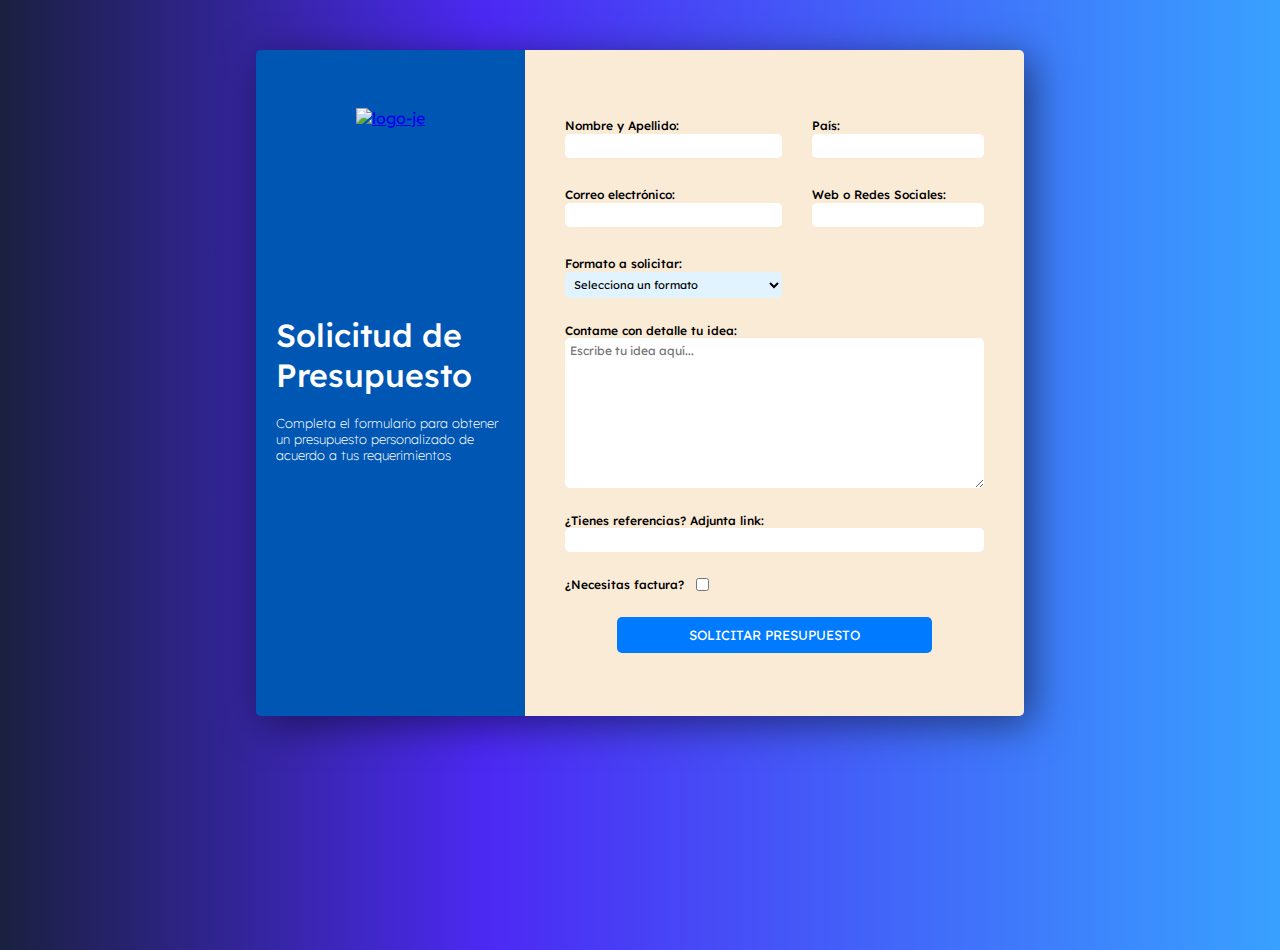
==== form.html @ 6f00ca85 "cambio en las rutas de estilo" ====
<!DOCTYPE html>
<html lang="en">

<head>
  <meta charset="UTF-8">
  <meta name="viewport" content="width=device-width, initial-scale=1.0">
  <link rel="preconnect" href="https://fonts.googleapis.com">
  <link rel="preconnect" href="https://fonts.gstatic.com" crossorigin>
  <link href="https://fonts.googleapis.com/css2?family=Lexend+Deca:wght@100..900&display=swap" rel="stylesheet">  
  <link rel="shortcut icon" href="/logos/logo-je.png" type="image/x-icon">
  <title>Presupuesto</title>
  <link rel="stylesheet" href="stylo.css">
</head>

<body class="bodyForm">
  <div class="formPresupuesto">
    <div class="infoForm">
      <div class="infoUno">
        <a href="/index.html"> <img class="logo" src="/logos/logo-je.png" alt="logo-je"></a>
      </div>
      <div class="infoDos">
        <h1>Solicitud de Presupuesto</h1>
        <h2>Completa el formulario para obtener un presupuesto personalizado de acuerdo a tus requerimientos</h2>
      </div>
    </div>

    <div class="container">
      <form action="https://formsubmit.co/contacto.satmedia@gmail.com" method="POST" id="budgetForm">
        <div class="grupo">
          <div class="form-group1">
            <label for="name">Nombre y Apellido:</label>
            <input class="inputIzq" type="text" id="name" name="name" required>
          </div>
          <div class="form-group2">
            <label for="name">País:</label>
            <input type="text" id="name" name="name" required>
          </div>
        </div>

        <div class="grupo">
          <div class="form-group1">
            <label class="inputIzq" for="email">Correo electrónico:</label>
            <input type="email" id="email" name="email" required>
          </div>
          <div class="form-group2">
            <label for="website">Web o Redes Sociales:</label>
            <input type="text" id="website" name="website" required>
          </div>
        </div>

        <div class="grupo2">
          <div class="form-group1">
            <label class="inputIzq" for="format">Formato a solicitar:</label>
            <select class="lista" id="format" name="format" required>
              <option value="">Selecciona un formato</option>
              <option value="short_form">Short Form Content</option>
              <option value="elearning">E-Learning</option>
              <option value="institucional">Institucional</option>
              <option value="promo">Promo</option>
              <option value="otro">Otro</option>
            </select>
          </div>
          <div class="form-group2" id="otherFormat" style="display:none;">
            <label for="other">Especifica:</label>
            <select class="lista" id="other" name="other">
              <option value="miniaturas">Miniaturas de Video</option>
              <option value="flyers">Flyers & Web Banner</option>
              <option value="editorial">Diseño Editorial</option>
            </select>
          </div>
        </div>

        <div class="form-group3">
          <label for="idea">Contame con detalle tu idea:</label>
          <textarea id="idea" name="idea" placeholder="Escribe tu idea aquí..." rows="12" style="height: 150px;"
            required></textarea>
        </div>

        <div class="form-group3">
          <label for="references">¿Tienes referencias? Adjunta link:</label>
          <input type="text" id="references" name="references">
        </div>
        <div class="form-group3 factura">
          <label for="invoice">¿Necesitas factura?</label>
          <input type="checkbox" id="invoice" name="invoice">
        </div>
        <button type="submit" id="submitBtn">SOLICITAR PRESUPUESTO</button>
      </form>
    </div>
  </div>

  <div class="alert" id="successMessage" style="display:none;">
    <img src="/logos/logo-succesful.png" alt="logo-succesful">
    <p>¡Tu solicitud fue enviada con éxito!</p>
    <p>En 24 hs me comunico contigo.</p>
  </div>
  </div>

  <script src="script.js"></script>
</body>

</html>
---- stylo.css ----
* {
    margin: 0;
    padding: 0;
    box-sizing: border-box;
    font-family: "Lexend Deca", sans-serif;
    font-optical-sizing: auto;
    font-weight: <weight>;
    font-style: normal;
}

.lexend-deca-<uniquifier> {
    font-family: "Lexend Deca", sans-serif;
    font-optical-sizing: auto;
    font-weight: <weight>;
    font-style: normal;
  }

body {
    background: linear-gradient(90deg, rgb(26, 32, 64) 0%, rgba(76, 41, 243, 1) 38%, rgba(56, 161, 255, 1) 100%);
    margin: 0; /* Asegura que no haya margen */
    padding: 0; /* Asegura que no haya relleno */
    min-height: 100vh; /* Para que el body ocupe toda la altura de la ventana */
}

.formPresupuesto {
    display: flex;
    align-items: center;
    align-content: center;
    margin: 50px auto;
    width: 60vw;
    height: 74vh;
    border-radius: 5px;
    box-shadow: 8px 8px 40px 0px rgba(0, 0, 0, 0.50);
}

.infoForm {
    display: flex;
    flex-direction: column;
    width: 35%;
    height: 100%;
    background-color: #0056b3;
    justify-content: center;
    align-items: center;
    padding: 20px;
    border-radius: 5px 0 0 5px;

    h1 {
        font-weight: 500;
        font-size: 200%;
        color: rgb(255, 255, 255);
    }

    h2 {
        font-weight: 200;
        font-size: small;
        color: rgb(255, 255, 255);
    }

}

.infoUno {
    width: 100%;
    height: 20%;
    display: flex;
    align-items: center;
    flex-direction: column;
    justify-content: center;
    text-align: center;
}

.infoDos {
    width: 100%;
    height: 80%;
    display: flex;
    align-items: center;
    flex-direction: column;
    justify-content: flex-start;
    margin-top: 150px;

    h2 {
        margin-top: 20px;
    }
}

.logo {
    width: 15%;
}

.container {
    display: flex;
    width: 65%;
    height: 100%;
    background-color: antiquewhite;
    padding: 25px;
    justify-content: center;
    align-items: center;
    border-radius: 0 5px 5px 0;

}

.grupo {
    width: 100%;
    display: flex;
    margin-bottom: 15px;
    flex-direction: row;
    align-items: center;
    align-content: center;
    justify-content: center;

    input {
        width: 100%;
    }
}

.grupo2 {
    width: 100%;
    display: flex;
    margin-bottom: 15px;
    flex-direction: row;
    align-items: center;
    align-content: center;

    input {
        width: 100%;
    }
}

.form-group1 {
    width: 55%;
    height: 100%;
    padding: 0 15px 10px 15px;

    select {
        width: 100%;
    }
}

.form-group2 {
    width: 45%;
    padding: 0 15px 10px 15px;

    select {
        width: 100%;
    }
}

.form-group3 {
    width: 100%;
    display: flex;
    flex-direction: column;
    padding: 0 15px 10px 15px;
    margin-bottom: 15px;

    textarea,
    input {
        width: 100%;
    }
}

label {
    font-size: 75%;
    font-weight: 500;
}


input[type="text"],
input[type="email"],
textarea,
select {
    padding: 5px;
    border: none;
    border-radius: 5px;
    font-size: 75%;
}

select{
    font-size: 70%;
}

.container{
    input{
        font-size: 70%;

    }
}

.lista {
    background-color: #e1f3fe;
}

button {
    width: 70%;
    background-color: #007bff;
    color: #fff;
    padding: 10px 20px;
    border: none;
    border-radius: 5px;
    cursor: pointer;
    display: flex;
    align-items: center;
    align-content: center;
    justify-content: center;
    text-align: center;
    margin: auto;
}

button:hover {
    background-color: #0056b3;
}

#successMessage {
    margin-top: 20px;
    background-color: #d4edda;
    color: #155724;
    padding: 10px;
    border-radius: 5px;
}

.factura {
    display: flex;
    flex-direction: row;
    align-items: center;
    height: 100%;
}

.factura input {
    width: 4%;
    margin-left: 10px;
    height: 100%;
}

#successMessage {
    display: none;
    /* Esto oculta la alerta por defecto */
    margin-top: 20px;
    color: #155724;
    padding: 10px;
    border-radius: 5px;
}

body {
    background: linear-gradient(90deg, rgb(26, 32, 64) 0%, rgba(76, 41, 243, 1) 38%, rgba(56, 161, 255, 1) 100%);
}


.alert {
    display: flex;
    flex-direction: column;
    align-items: center;
    justify-content: center;
    align-content: center;
    text-align: center;
    color: white;
    position: absolute;
    /* Asegura que la alerta esté posicionada por encima del fondo */
    top: 20%;
    /* Centra verticalmente */
    left: 50%;
    /* Centra horizontalmente */
    transform: translateX(-50%); /* Centra horizontalmente */
    /* Centra el elemento */
    z-index: 1000;
    /* Asegura que la alerta esté en la parte superior */
    background-color: rgba(255, 255, 255, 0.3);
    /* Cambia la opacidad del fondo blanco */
    border: none;
    /* Sin borde */
    border-radius: 5px;
    padding: 20px;
    box-shadow: 0 0 20px rgba(0, 0, 0, 0.5);

    img {
        width: 5%;
        text-align: center;
    }
}
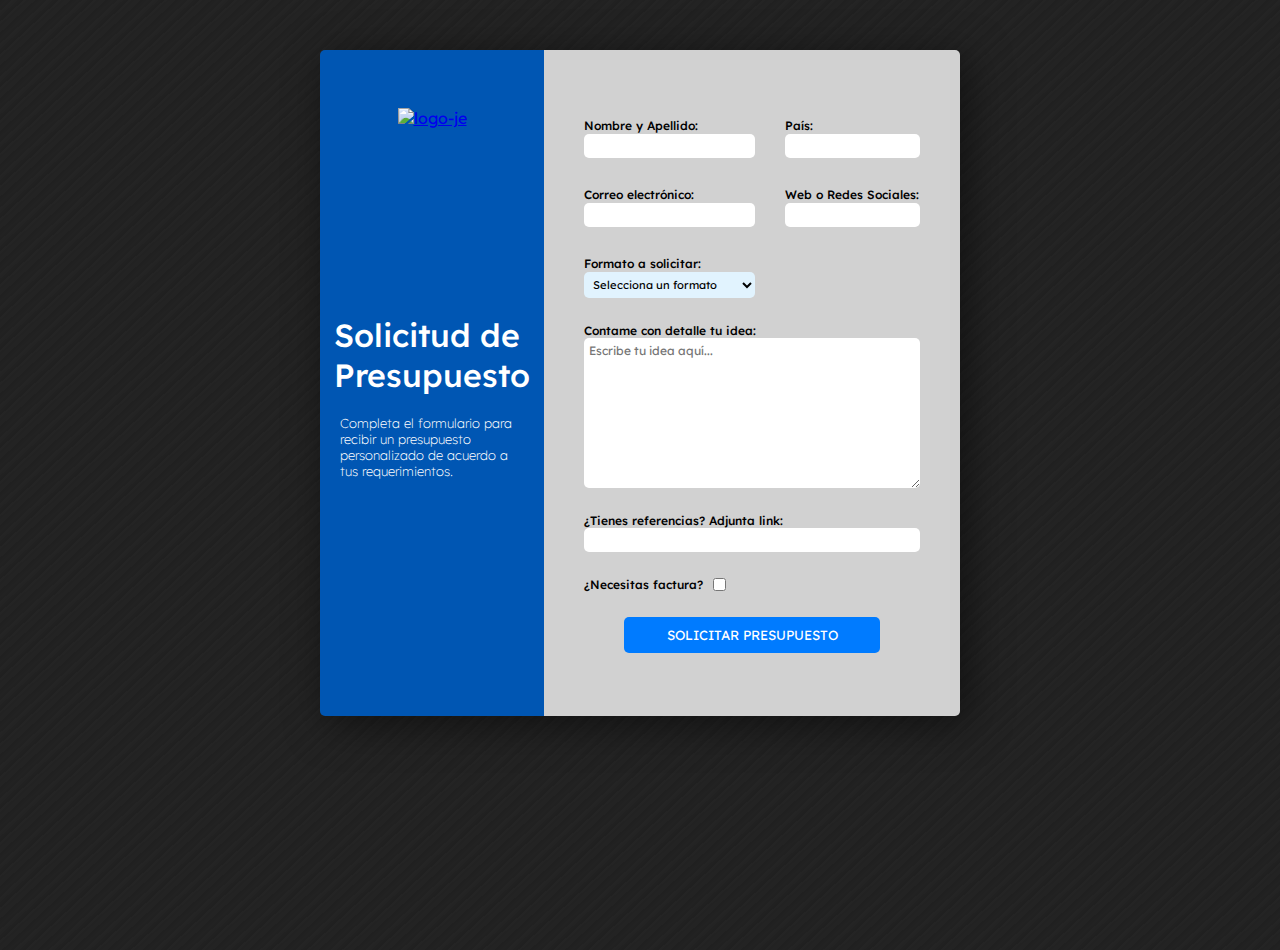
==== commit c8e1c823: "cambios de estilo backround" ====
--- a/form.html
+++ b/form.html
@@ -20,7 +20,7 @@
       </div>
       <div class="infoDos">
         <h1>Solicitud de Presupuesto</h1>
-        <h2>Completa el formulario para obtener un presupuesto personalizado de acuerdo a tus requerimientos</h2>
+        <h2>Completa el formulario para recibir un presupuesto personalizado de acuerdo a tus requerimientos.</h2>
       </div>
     </div>
 
--- a/stylo.css
+++ b/stylo.css
@@ -8,18 +8,21 @@
     font-style: normal;
 }
 
-.lexend-deca-<uniquifier> {
+/* .lexend-deca-<uniquifier> {
     font-family: "Lexend Deca", sans-serif;
     font-optical-sizing: auto;
     font-weight: <weight>;
     font-style: normal;
-  }
+  } */
 
 body {
-    background: linear-gradient(90deg, rgb(26, 32, 64) 0%, rgba(76, 41, 243, 1) 38%, rgba(56, 161, 255, 1) 100%);
-    margin: 0; /* Asegura que no haya margen */
-    padding: 0; /* Asegura que no haya relleno */
-    min-height: 100vh; /* Para que el body ocupe toda la altura de la ventana */
+    background-image: linear-gradient(45deg, rgb(33, 33, 33) 0%, transparent 73%), repeating-linear-gradient(90deg, rgba(127, 127, 127, 0.1) 0px, rgba(127, 127, 127, 0.1) 1px, transparent 1px, transparent 17px), repeating-linear-gradient(0deg, rgba(127, 127, 127, 0.1) 0px, rgba(127, 127, 127, 0.1) 1px, transparent 1px, transparent 17px), linear-gradient(0deg, rgb(33, 33, 33), rgb(33, 33, 33));
+    margin: 0;
+    /* Asegura que no haya margen */
+    padding: 0;
+    /* Asegura que no haya relleno */
+    min-height: 100vh;
+    /* Para que el body ocupe toda la altura de la ventana */
 }
 
 .formPresupuesto {
@@ -27,7 +30,7 @@
     align-items: center;
     align-content: center;
     margin: 50px auto;
-    width: 60vw;
+    width: 50vw;
     height: 74vh;
     border-radius: 5px;
     box-shadow: 8px 8px 40px 0px rgba(0, 0, 0, 0.50);
@@ -90,7 +93,7 @@
     display: flex;
     width: 65%;
     height: 100%;
-    background-color: antiquewhite;
+    background-color: #d1d1d1;
     padding: 25px;
     justify-content: center;
     align-items: center;
@@ -173,12 +176,12 @@
     font-size: 75%;
 }
 
-select{
+select {
     font-size: 70%;
 }
 
-.container{
-    input{
+.container {
+    input {
         font-size: 70%;
 
     }
@@ -239,7 +242,9 @@
 }
 
 body {
-    background: linear-gradient(90deg, rgb(26, 32, 64) 0%, rgba(76, 41, 243, 1) 38%, rgba(56, 161, 255, 1) 100%);
+    /* background: linear-gradient(90deg, rgb(26, 32, 64) 0%, rgba(76, 41, 243, 1) 38%, rgba(56, 161, 255, 1) 100%); */
+    background-image: repeating-linear-gradient(137deg, rgb(32, 32, 32) 0px, rgb(32, 32, 32) 2px, rgb(33, 33, 33) 2px, rgb(33, 33, 33) 4px, rgb(34, 34, 34) 4px, rgb(34, 34, 34) 6px, rgb(33, 33, 33) 6px, rgb(33, 33, 33) 8px, rgb(36, 36, 36) 8px, rgb(36, 36, 36) 10px, rgb(35, 35, 35) 10px, rgb(35, 35, 35) 12px, rgb(33, 33, 33) 12px, rgb(33, 33, 33) 14px, rgb(32, 32, 32) 14px, rgb(32, 32, 32) 16px, rgb(36, 36, 36) 16px, rgb(36, 36, 36) 18px, rgb(34, 34, 34) 18px, rgb(34, 34, 34) 20px, rgb(35, 35, 35) 20px, rgb(35, 35, 35) 22px, rgb(35, 35, 35) 22px, rgb(35, 35, 35) 24px);
+
 }
 
 
@@ -257,7 +262,8 @@
     /* Centra verticalmente */
     left: 50%;
     /* Centra horizontalmente */
-    transform: translateX(-50%); /* Centra horizontalmente */
+    transform: translateX(-50%);
+    /* Centra horizontalmente */
     /* Centra el elemento */
     z-index: 1000;
     /* Asegura que la alerta esté en la parte superior */
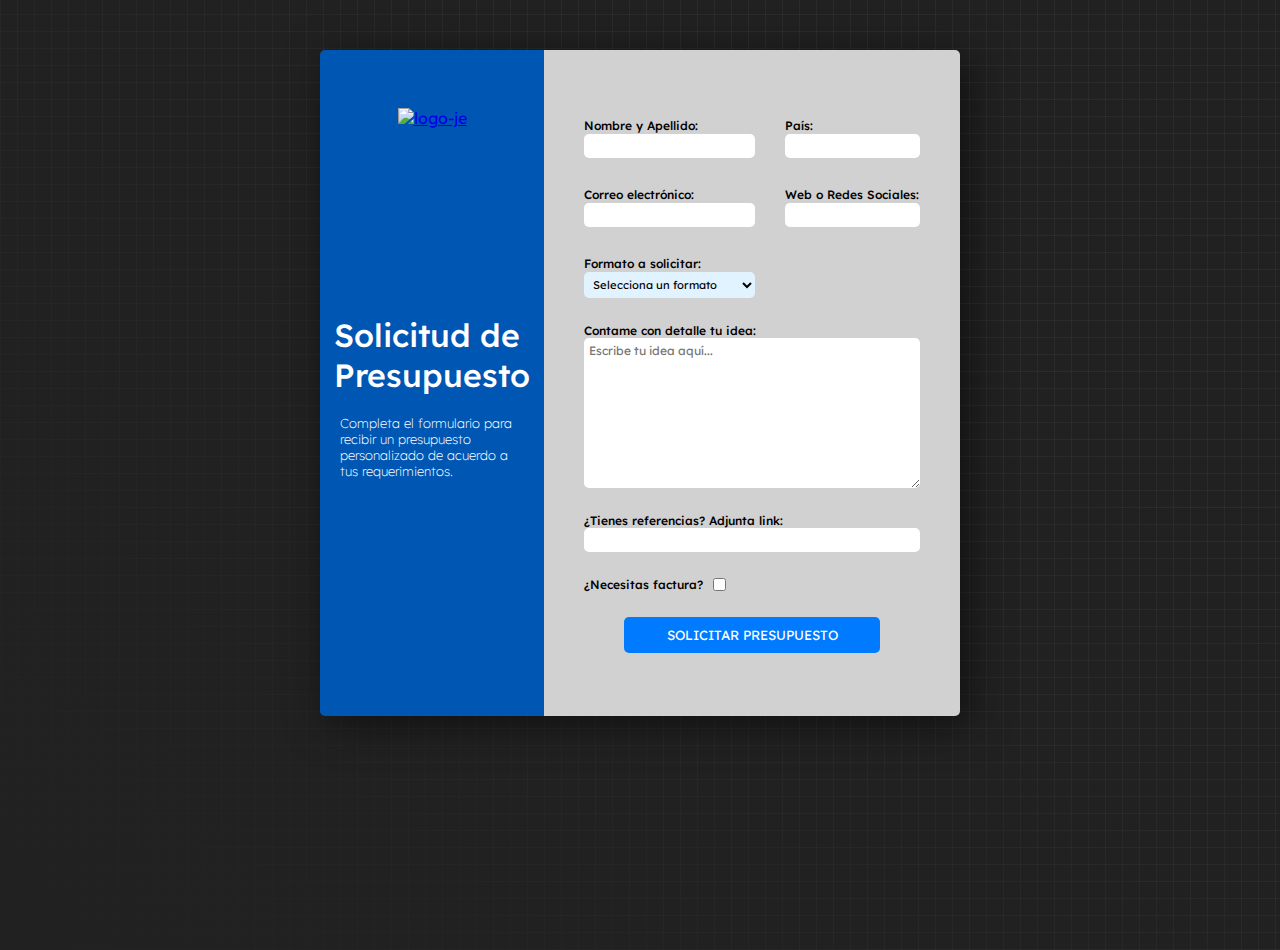
==== commit 0fd416e8: "se agrego nuevo div mi metodologia" ====
--- a/form.html
+++ b/form.html
@@ -96,6 +96,12 @@
   </div>
   </div>
 
+
+  
+  
+
+
+
   <script src="script.js"></script>
 </body>
 
--- a/stylo.css
+++ b/stylo.css
@@ -16,13 +16,13 @@
   } */
 
 body {
-    background-image: linear-gradient(45deg, rgb(33, 33, 33) 0%, transparent 73%), repeating-linear-gradient(90deg, rgba(127, 127, 127, 0.1) 0px, rgba(127, 127, 127, 0.1) 1px, transparent 1px, transparent 17px), repeating-linear-gradient(0deg, rgba(127, 127, 127, 0.1) 0px, rgba(127, 127, 127, 0.1) 1px, transparent 1px, transparent 17px), linear-gradient(0deg, rgb(33, 33, 33), rgb(33, 33, 33));
     margin: 0;
     /* Asegura que no haya margen */
     padding: 0;
     /* Asegura que no haya relleno */
     min-height: 100vh;
     /* Para que el body ocupe toda la altura de la ventana */
+    background-image: linear-gradient(45deg, rgb(33, 33, 33) 0%, transparent 73%), repeating-linear-gradient(90deg, rgba(127, 127, 127, 0.1) 0px, rgba(127, 127, 127, 0.1) 1px, transparent 1px, transparent 17px), repeating-linear-gradient(0deg, rgba(127, 127, 127, 0.1) 0px, rgba(127, 127, 127, 0.1) 1px, transparent 1px, transparent 17px), linear-gradient(0deg, rgb(33, 33, 33), rgb(33, 33, 33));
 }
 
 .formPresupuesto {
@@ -240,13 +240,6 @@
     padding: 10px;
     border-radius: 5px;
 }
-
-body {
-    /* background: linear-gradient(90deg, rgb(26, 32, 64) 0%, rgba(76, 41, 243, 1) 38%, rgba(56, 161, 255, 1) 100%); */
-    background-image: repeating-linear-gradient(137deg, rgb(32, 32, 32) 0px, rgb(32, 32, 32) 2px, rgb(33, 33, 33) 2px, rgb(33, 33, 33) 4px, rgb(34, 34, 34) 4px, rgb(34, 34, 34) 6px, rgb(33, 33, 33) 6px, rgb(33, 33, 33) 8px, rgb(36, 36, 36) 8px, rgb(36, 36, 36) 10px, rgb(35, 35, 35) 10px, rgb(35, 35, 35) 12px, rgb(33, 33, 33) 12px, rgb(33, 33, 33) 14px, rgb(32, 32, 32) 14px, rgb(32, 32, 32) 16px, rgb(36, 36, 36) 16px, rgb(36, 36, 36) 18px, rgb(34, 34, 34) 18px, rgb(34, 34, 34) 20px, rgb(35, 35, 35) 20px, rgb(35, 35, 35) 22px, rgb(35, 35, 35) 22px, rgb(35, 35, 35) 24px);
-
-}
-
 
 .alert {
     display: flex;
@@ -279,4 +272,13 @@
         width: 5%;
         text-align: center;
     }
-}+}
+
+
+
+
+
+
+
+  
+  